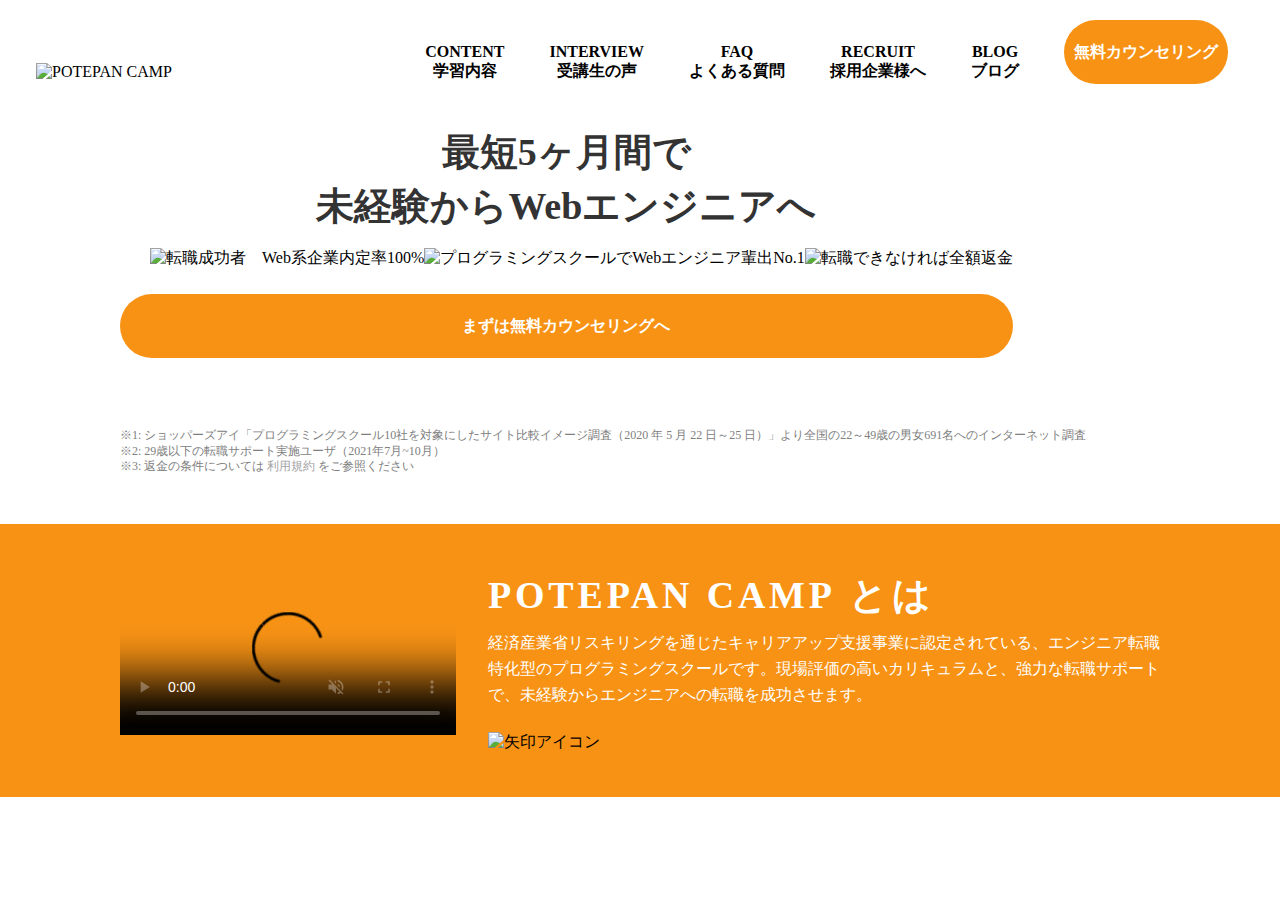
==== kadai1/index.html @ dc665802 "kadai1 - Final" ====
<!DOCTYPE html>
 <html>
   <head>
     <meta charset="utf-8">
     <title>サイト模写</title>
     <link rel="stylesheet" href="style.css">
   </head>
 
   <body>
     <header class="Header Header--common">
      <div class="headerContainer">
       <a class="HeaderLogo" href="https://camp.potepan.com/">
        <img class="headerLogo_image_pc" src="https://camp.potepan.com/wp-content/themes/potepancamp/assets/images/header-logo.png.webp" alt="POTEPAN CAMP"></img>
        <img class="headerLogo_image_phone" src="https://camp.potepan.com/wp-content/themes/potepancamp/assets/images/header-logo-sp.png.webp" alt="POTEPAN CAMP PHONE"></img>
       </a>
        <nav class="HeaderNav">
         <div class="HeaderNavHamburger jsc-hamburger is-active">
          <span class="HeaderNavHamburger_line"></span>
          <span class="HeaderNavHamburger_line"></span>
          <span class="HeaderNavHamburger_line"></span>
         </div>
          <ul class="HeaderNavList jsc-hamburger-list is active">
           <li class="HeaderNavListItem">
            <a class="HeaderNavListItem_link"href="https://camp.potepan.com/content">
             <span>CONTENT</span>
             <span>学習内容</span>
            </a>
           </li>
           <li class="HeaderNavListItem">
            <a class="HeaderNavListItem_link" href="https://camp.potepan.com/interview">
             <span>INTERVIEW</span>
             <span>受講生の声</span>
            </a>
           </li>
           <li class="HeaderNavListItem">
            <a class="HeaderNavListItem_link"href="https://camp.potepan.com/faq">
             <span>FAQ</span>
             <span>よくある質問</span>
            </a>
           </li>
           <li class="HeaderNavListItem">
            <a class="HeaderNavListItem_link"href="https://camp.potepan.com/recruit">
             <span>RECRUIT</span>
             <span>採用企業様へ</span>
            </a>
           </li>
           <li class="HeaderNavListItem">
            <a class="HeaderNavListItem_link"href="https://camp.potepan.com/blogs">
             <span>BLOG</span>
             <span>ブログ</span>
             </a>
           </li>
           <li class="HeaderNavListItem">
              <a class="HeaderNavListItem_button"href="https://camp.potepan.com/contact">無料カウンセリング
            　</a>
          　</li>
        　</ul>
      　</nav>
      </div>
     </header>
    
     <main>
      <section class="FirstView">
        <img class="FirstViewBackgroundPhone"src="https://camp.potepan.com/wp-content/themes/potepancamp/assets/images/home/first-view/top-hero-sp.jpg"></img>
        <div class="FirstView_container">
          <div class="FirstViewContent">
            <h2 class=FirstView_title>
              最短5ヶ月間で
              <br>
              未経験からWebエンジニアへ
            </h2>
            <div class=FirstView_images>
             <img src="https://camp.potepan.com/wp-content/themes/potepancamp/assets/images/home/first-view/100percent@2x.svg" alt="転職成功者　Web系企業内定率100%"></img>
             <img src="https://camp.potepan.com/wp-content/themes/potepancamp/assets/images/home/first-view/no1@2x.svg" alt="プログラミングスクールでWebエンジニア輩出No.1"></img>
             <img src="https://camp.potepan.com/wp-content/themes/potepancamp/assets/images/home/first-view/refund@2x.svg" alt="転職できなければ全額返金"></img>
            </div>
            <a class="FirstView_counseling"href="https://camp.potepan.com/contact">まずは無料カウンセリングへ</a>
          </div>
          <p class="FirstViewSupplement">
             ※1: ショッパーズアイ「プログラミングスクール10社を対象にしたサイト比較イメージ調査（2020 年 5 月 22 日～25 日）」より全国の22～49歳の男女691名へのインターネット調査
            <br>
             ※2: 29歳以下の転職サポート実施ユーザ（2021年7月~10月）
            <br>
             ※3: 返金の条件については
            <a href="https://camp.potepan.com/terms">利用規約</a>
            をご参照ください
          </p>
        </div>
      </section>
        
      　
      
      <div class="AboutBar">
       <section class="About">
        <video class="VideoAbout"src="https://res.cloudinary.com/he3zvdcui/video/upload/v1684818240/IntroductionMovie/movie_l2rbjz.mp4" poster="https://res.cloudinary.com/he3zvdcui/image/upload/v1684818206/IntroductionMovie/thumbnail_dzks1w.jpg" controls playsinline muted preload="none" autoplay="autoplay"></video>
        <div class="Whats_potepan">
         <h2>
           <span>POTEPAN CAMP</span>
           とは
         </h2>
         <p>
          経済産業省リスキリングを通じたキャリアアップ支援事業に認定されている、エンジニア転職特化型のプログラミングスクールです。現場評価の高いカリキュラムと、強力な転職サポートで、未経験からエンジニアへの転職を成功させます。
         </p>
         <a class="reskilling_logo"href="https://camp.potepan.com/#AboutSubsidyApplication">
           <img class="reskilling_logo_image"src="https://camp.potepan.com/wp-content/themes/potepancamp/assets/images/home/subsidy_introduction/reskilling-logo.png" alt="矢印アイコン"></img>
         </a>
        </div>
       </section>
      </div>
     <main>
   </body>
 </html>
---- kadai1/style.css ----
<style type="text/css">
body{
    color: #000;
    font-family: "游ゴシック", YuGothic, "ヒラギノ角ゴ Pro W3", "Hiragino Kaku Gothic Pro", "メイリオ", Meiryo, "ＭＳ Ｐゴシック", "MS PGothic", sans-serif;
    font-size: 14px;
    font-weight: 500;
}
body, div, p, ul, ol, li, dl, dt, dd, table, th, td, img, figure, h1, h2, h3, h4, h5, h6, form, select {
    margin: 0;
    padding: 0;
}

a{
  color:black;
  text-decoration: none;
}
ul{
  list-style:none;
}
main{
  display:block;
}
img{
  border:0;
  vertical-align: middle;
}

p{
  color: black;
  line-height:1.3;
}
section{
  display: block;
}
 *,*:before,*:after{
    word-break:break-all;
    -webkit-box-sizing: break-all;
    -moz-box-sizing: border-box;
    box-sizing:border-box;
 }
 video{
   object-fit: contain;
   overflow-clip-margin:content-box;
   overflow:clip;
 }
 header{
   display: block;
 }
 .Header{
   width: 100%
 }
  
    
 .Header{
   width:100%;
   position:absolute;
   padding-top:20px;
   padding-bottom:20px;
   display:block;
 }
 
  .headerContainer{
    display:flex;
    justify-content:space-between;
    margin:0 36px;
    max-width:100%;
    position:relative;
  }
  .HeaderLogo{
    align-self:center;
  }
  
  .headerLogo_image_pc{
    display:block;
    height:20px;
    width:auto;
  }
  
  .headerLogo_image_phone{
    display: none;
  }
  

  .HeaderContainer>*:last-child{
   display:inline-flex; 
  }
  .HeaderNavHamburger{
    display:none;
  }
  .HeaderNavList{
    align-items:center;
    display:flex;
    justify-content:space-between;
  }
  .HeaderNavListItem{
    margin-right:45px;
  }
  
  .HeaderNavListItem_link{
    display: block;
  }
  
  .HeaderNavListItem_link>span{
    display: block;
    font-weight: 700;
    text-align:center;
  }
  
  .HeaderNavListItem:last-of-type{
    margin-right:0;
  }
  
  .HeaderNavListItem_button:hover{
    background-color:rgb(249, 194, 65);
  }
  .HeaderNavListItem_button{
    align-items:center;
    background-color: #f79214;
    border:none;
    border-radius: 38px;
    cursor: pointer;
    color:#fff;
    display:flex;
    flex-direction:column;
    font-size:16px;
    font-weight: 700;
    height:64px;
    justify-content:center;
    text-decoration: none;
    text-align: center;
    width:100%;
  }
  /*URL取得*/
  
 .FirstView{
    background-image: url("https://camp.potepan.com/wp-content/themes/potepancamp/assets/images/home/first-view/top-hero.jpg");
    background-size: cover;
    background-position: center;
    padding-top: 100px;
    padding-bottom: 28px;
 }
 
.FirstViewBackgroundPhone{
  display: none;
}

.FirstViewBackgroundPhone{
  width: 100%;
}

/*atode minaosu*/

 .FirstView_container{
   max-width:1140px;
   padding-left:50px;
   padding-right:50px;
   margin-left:auto;
   margin-right:auto;
   position:relative;
 }
 .FirstViewContent{
   margin-bottom:70px;
   width:fit-content;
 }
 .FirstView_title{
   color:#333;
   font-family:bold;
   font-size:38px;
   font-weight:700;
   line-height:54px;
   margin-bottom:15px;
   text-align:center;
   margin-top: 25px;
 }
 .FirstView_images{
   display:flex;
   margin-bottom:25px;
 }
 .FirstView_images{
   margin-bottom:25px;
   margin-left:30px;
 }
 
 
.FirstView_counseling:hover{
    background-color:rgb(249, 194, 65);
 }
  
  
  
 .FirstView_counseling{
   align-items: center;
   background-color: #f79214;
   color: white;
   border: none;
   border-radius: 38px;
   cursor: pointer;
   display: flex;
   flex-direction: column;
   font-size: 16px;
   font-weight: 700;
   height: 64px;
   justify-content: center;
   text-decoration: none;
   text-align: center;
   width: 100%;
  }
 .FirstViewSupplement{
   color:gray;
   font-size:12px;
 }
 .FirstViewSupplement a{
   color: #A2A2A4;
 }
 
 /*wrapper*/
 
 .AboutBar{
   padding:120px 0;
   background-color:#f79214;
   padding:44px;
 }
 .About{
   max-width: 1140px;
   padding-left: 50px;
   padding-right: 50px;
   margin-left: auto;
   margin-right: auto;
   position: relative;
   align-items: center;
   display: flex;
   justify-content: space-between;
 }
 .VideoAbout{
   width:50%;
 }
 .Whats_potepan{
   display: flex;
   flex-direction: column;
   width: 100%;
   align-items: flex-start;
   margin-bottom:0;
   margin-left: 32px;
 }
 .Whats_potepan h2{
   font-size: 38px;
   font-weight: 900;
   letter-spacing: .1em;
   line-height: 54px;
   margin-bottom: 8px;
   width: 100%;
 }
 .Whats_potepan h2>span{
  font-family:Lato;
  Font-size:38px;
 }
 .Whats_potepan h2 span{
  font-weight:900;
 }
 .Whats_potepan p {
  font-size:16px;
  font-weight:700;
  line-height:26px;
  margin-bottom:24px;
 }
 .Whats_potepan h2, .Whats_potepan p{
  color:#fff;
  text-align:left;
 }
 .Whats_potepan p{
   text-decoration: none
 }
 .Whats_potepan p{
  font-weight: normal;
 }
 .reskilling_logo_image{
   width: 158px
 }
 .VideoAbout{
   width: 50%;
 }
   /*responsive */
 
 @media screen and ( max-width:1080px ) {
  .Header {
    background-color: #fff;
    z-index: 10;
  }
  .Header--common{
    position: fixed !important
  }
  .HeaderNavList {
    position: fixed;
    overflow-y: scroll;
    left: 100%;
    width:100%;
    display:block;
    padding-top: 20px;
    padding-bottom: 75px;
    transition: transform .5s;
    z-index: 99;
    background-color: rgba(0,0,0,.8);
    height: 100%
  }
  
  .HeaderNavHamburger {
    cursor: pointer;
    display: block;
    position: relative;
    width: 30px;
    height: 21px;
    z-index: 100;
  }
  
  .HeaderNavHamburger_line {
    position: absolute;
    top: 50%;
    display: block;
    width: 100%;
    height: 3px;
    background-color: #333;
    transform: translate(0,-50%);
    border-radius: 10px;
    transition: top .2s,transform .2s,opacity .3s;
  }
  
  .HeaderNavHamburger_line:first-child {
    top: 0;
  }
  
  .HeaderNavHamburger_line:last-child {
    top: 100%;
  }
  

  .HeaderNavList.is-active {
    transform: translate3d(-100%,0,0);
  }
  .HeaderNavListItem {
    margin-right: 0;
  }
  
  .HeaderNavListItem_link {
    padding: 20px 0;
  }
  
  .HeaderNavListItem_link>span:first-child {
    font-size: 16px;
    letter-spacing: 5px;
    color: #fff;
  }
  
  .HeaderNavListItem_link>span:last-child {
    font-size: 12px;
    margin-top: 10px;
    color: #f79214;
    letter-spacing: 2px;
  }
  
  .HeaderNavListItem:last-of-type {
    margin-top: 20px;
  }
  
  .HeaderNavListItem_button {
    font-size: 16px;
    margin: 0 auto;
    height: 60px;
    width: 250px;
  }
  
}



/*1024*/



@media screen and ( max-width:1024px ) {
  

  
  .About {
    flex-direction: column; 
  }
  
  .Whats_potepan {
    margin-left: 0;
    width: 75%;
  }
  
  .VideoAbout {
    margin-bottom: 16px;
    width: 75%;
  }
  .reskilling_logo{
    margin:auto;
  }
}

/*768px*/
@media screen and (min-width:768px){
  .HeaderLogo{
    transition: opacity.2s;
  }
}




/*767px*/




@media screen and ( max-width:767px ) {
 
  .headerLogo_image_pc{
    display: none
  }
  
  
  .headerLogo_image_phone{
    display: block;
  }
  
  .FirstView {
    background-image: none;
    padding-top: 0;
    padding-bottom: 35px
  }
  
  .FirstViewBackgroundPhone {
    display: block;
  }
  
  .FirstView_container {
    margin-top: -45vw;
    max-width: none;
    padding-left: 20px;
    padding-right: 20px;
  }
  
  .FirstViewContent {
    margin-bottom: 20px;
    width: 100%;
  }
  .FirstView_title{
    font-size: 25px;
    line-height: 36px;
    margin-left: calc(((100vw-100%)/2)*-1);
    margin-right: calc(((100vw-100%)/2)*-1);
  }
  
  .FirstView_images {
    justify-content: space-between;
    margin-bottom: 30px;
    width: 100%;
  }
  
  .FirstView_images img {
    width: 27.5%;
  }
  .FirstView_images img:nth-of-type(2){
    width: 40%
  }
  
  .FirstView_images img:last-of-type{
    margin-right:0;
  }

  .FirstView_counseling  {
    width: 100% !important;
  }
  
  .AboutBar{
    padding:30px 0;
  }
  .About{
    max-width: none;
    padding-left: 20px;
    padding-right: 20px;
  }
  .VideoAbout{
    width: 100%;
  }
  
  .Whats_potepan{
    margin-bottom: 0;
    width: 100%;
  }

</style>
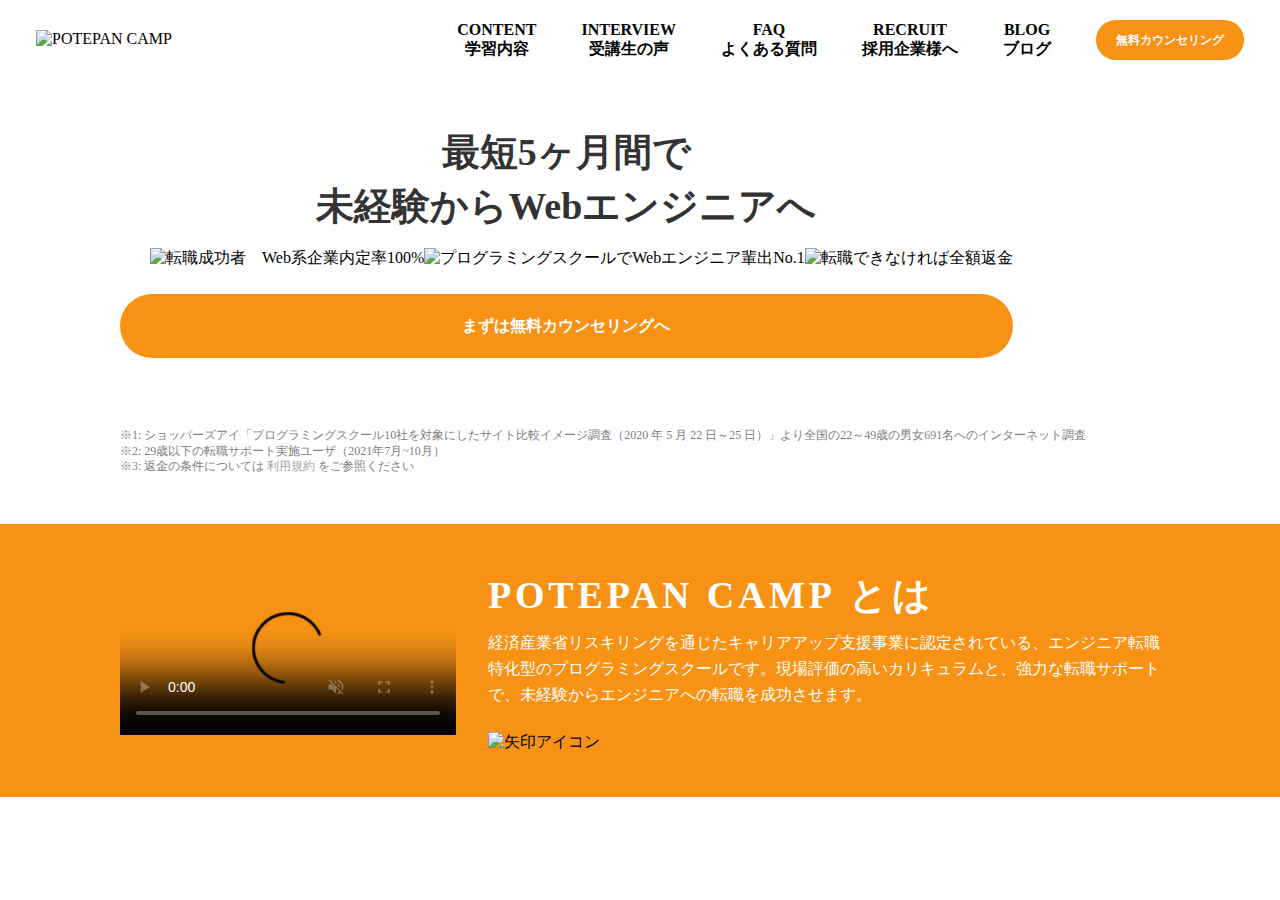
==== commit a6f30210: "add hover on header navi and fixed spacing" ====
--- a/kadai1/index.html
+++ b/kadai1/index.html
@@ -52,10 +52,10 @@
            </li>
            <li class="HeaderNavListItem">
               <a class="HeaderNavListItem_button"href="https://camp.potepan.com/contact">無料カウンセリング
-            　</a>
-          　</li>
-        　</ul>
-      　</nav>
+              </a>
+           </li>
+          </ul>
+        </nav>
       </div>
      </header>
     
--- a/kadai1/style.css
+++ b/kadai1/style.css
@@ -32,32 +32,27 @@
 section{
   display: block;
 }
- *,*:before,*:after{
+*,*:before,*:after{
     word-break:break-all;
     -webkit-box-sizing: break-all;
     -moz-box-sizing: border-box;
     box-sizing:border-box;
  }
- video{
+video{
    object-fit: contain;
    overflow-clip-margin:content-box;
    overflow:clip;
  }
- header{
+header{
    display: block;
- }
- .Header{
-   width: 100%
- }
-  
-    
- .Header{
-   width:100%;
+   width: 100%;
    position:absolute;
    padding-top:20px;
    padding-bottom:20px;
-   display:block;
- }
+ }
+  
+    
+
  
   .headerContainer{
     display:flex;
@@ -110,6 +105,12 @@
     margin-right:0;
   }
   
+
+  .HeaderNavListItem_link:hover{
+    color: rgb(61, 60, 58);
+
+  }
+
   .HeaderNavListItem_button:hover{
     background-color:rgb(249, 194, 65);
   }
@@ -122,13 +123,15 @@
     color:#fff;
     display:flex;
     flex-direction:column;
-    font-size:16px;
+    font-size:12px;
     font-weight: 700;
     height:64px;
     justify-content:center;
     text-decoration: none;
     text-align: center;
     width:100%;
+    height: 40px;
+    padding:0 20px;
   }
   /*URL取得*/
   
